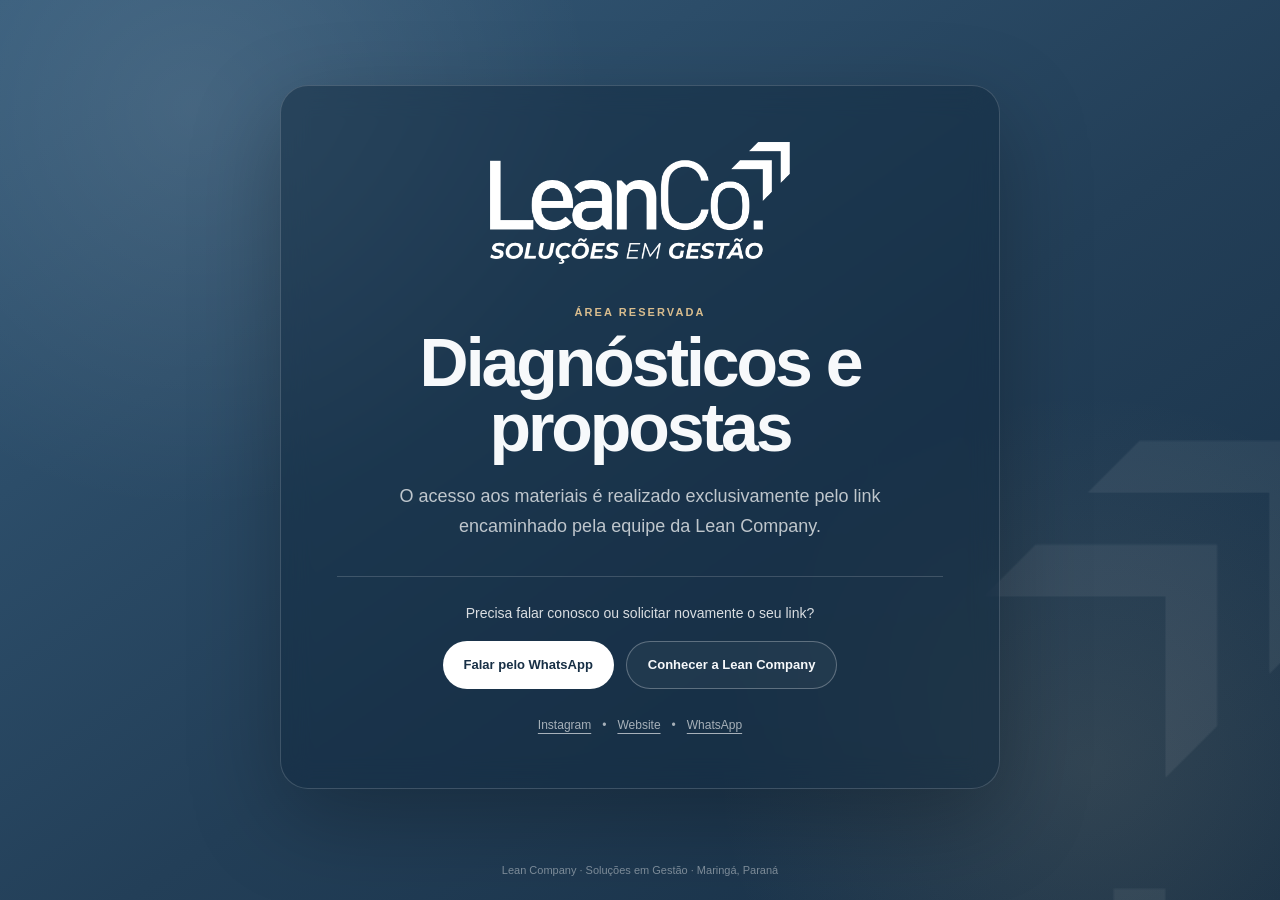
==== index.html @ 0abc59c9 "Add files via upload" ====
<!doctype html>
<html lang="pt-BR">
<head>
  <meta charset="utf-8" />
  <meta name="viewport" content="width=device-width, initial-scale=1" />
  <meta name="description" content="Área de diagnósticos e propostas da Lean Company." />
  <meta name="robots" content="noindex,nofollow,noarchive" />
  <meta name="theme-color" content="#355b7a" />
  <title>Lean Company | Diagnósticos e propostas</title>
  <link rel="icon" href="assets/lean-symbol.png" />
  <link rel="stylesheet" href="styles.css" />
</head>
<body>
  <main class="shell">
    <img class="symbol-bg" src="assets/lean-symbol.png" alt="" aria-hidden="true" />

    <section class="card" aria-labelledby="page-title">
      <img class="logo" src="assets/lean-logo.png" alt="Lean Company — Soluções em Gestão" />

      <span class="eyebrow">Área reservada</span>
      <h1 id="page-title">Diagnósticos e propostas</h1>
      <p class="lead">
        O acesso aos materiais é realizado exclusivamente pelo link encaminhado pela equipe da Lean Company.
      </p>

      <div class="divider"></div>

      <p class="support">Precisa falar conosco ou solicitar novamente o seu link?</p>

      <div class="actions">
        <a class="button primary" href="https://wa.me/5544999061699?text=Ol%C3%A1%2C%20preciso%20de%20ajuda%20para%20acessar%20uma%20proposta%20da%20Lean%20Company." target="_blank" rel="noopener noreferrer">
          Falar pelo WhatsApp
        </a>
        <a class="button secondary" href="https://leancompany.com.br/" target="_blank" rel="noopener noreferrer">
          Conhecer a Lean Company
        </a>
      </div>

      <nav class="links" aria-label="Links institucionais">
        <a href="https://www.instagram.com/leancompanybrasil/" target="_blank" rel="noopener noreferrer">Instagram</a>
        <span aria-hidden="true">•</span>
        <a href="https://leancompany.com.br/" target="_blank" rel="noopener noreferrer">Website</a>
        <span aria-hidden="true">•</span>
        <a href="https://wa.me/5544999061699" target="_blank" rel="noopener noreferrer">WhatsApp</a>
      </nav>
    </section>

    <footer>Lean Company · Soluções em Gestão · Maringá, Paraná</footer>
  </main>
</body>
</html>
---- styles.css ----
:root {
  --blue: #355b7a;
  --blue-dark: #233f58;
  --blue-deep: #172f45;
  --paper: #f3f5f7;
  --white: #ffffff;
  --text: #f7f9fb;
  --muted: rgba(255, 255, 255, .72);
  --line: rgba(255, 255, 255, .16);
  --gold: #d9bd8e;
}

* { box-sizing: border-box; }
html { min-height: 100%; }
body {
  min-height: 100vh;
  margin: 0;
  color: var(--text);
  background:
    radial-gradient(circle at 15% 12%, rgba(255,255,255,.10), transparent 30%),
    radial-gradient(circle at 85% 85%, rgba(217,189,142,.12), transparent 28%),
    linear-gradient(145deg, var(--blue) 0%, var(--blue-dark) 55%, var(--blue-deep) 100%);
  font-family: Inter, -apple-system, BlinkMacSystemFont, "Segoe UI", Arial, sans-serif;
}

a { color: inherit; }
img { display: block; max-width: 100%; }

.shell {
  position: relative;
  min-height: 100vh;
  display: grid;
  grid-template-rows: 1fr auto;
  align-items: center;
  justify-items: center;
  overflow: hidden;
  padding: 40px 22px 24px;
}

.symbol-bg {
  position: fixed;
  right: -42px;
  bottom: -44px;
  width: min(36vw, 340px);
  opacity: .065;
  filter: brightness(0) invert(1);
  pointer-events: none;
  user-select: none;
}

.card {
  position: relative;
  z-index: 2;
  width: min(100%, 720px);
  padding: clamp(30px, 5vw, 56px);
  border: 1px solid var(--line);
  border-radius: 28px;
  background: rgba(15, 39, 59, .48);
  box-shadow: 0 30px 90px rgba(0,0,0,.26);
  backdrop-filter: blur(14px);
  text-align: center;
}

.logo {
  width: min(100%, 300px);
  height: auto;
  margin: 0 auto 38px;
  filter: brightness(0) invert(1);
}

.eyebrow {
  display: inline-block;
  margin-bottom: 12px;
  color: var(--gold);
  font-size: 11px;
  font-weight: 800;
  letter-spacing: .19em;
  text-transform: uppercase;
}

h1 {
  margin: 0;
  font-size: clamp(38px, 7vw, 68px);
  line-height: .96;
  letter-spacing: -.045em;
}

.lead {
  max-width: 560px;
  margin: 22px auto 0;
  color: var(--muted);
  font-size: clamp(15px, 2vw, 18px);
  line-height: 1.65;
}

.divider {
  width: 100%;
  height: 1px;
  margin: 34px 0 28px;
  background: var(--line);
}

.support {
  margin: 0 0 20px;
  color: rgba(255,255,255,.84);
  font-size: 14px;
}

.actions {
  display: flex;
  justify-content: center;
  gap: 12px;
  flex-wrap: wrap;
}

.button {
  min-height: 48px;
  display: inline-flex;
  align-items: center;
  justify-content: center;
  padding: 0 21px;
  border-radius: 999px;
  font-size: 13px;
  font-weight: 800;
  text-decoration: none;
  transition: transform .2s ease, background .2s ease, border-color .2s ease;
}

.button:hover { transform: translateY(-2px); }
.button.primary { background: var(--white); color: var(--blue-deep); }
.button.secondary { border: 1px solid rgba(255,255,255,.28); background: rgba(255,255,255,.04); }
.button.secondary:hover { background: rgba(255,255,255,.10); border-color: rgba(255,255,255,.42); }

.links {
  display: flex;
  justify-content: center;
  align-items: center;
  flex-wrap: wrap;
  gap: 11px;
  margin-top: 29px;
  color: rgba(255,255,255,.62);
  font-size: 12px;
}

.links a { text-underline-offset: 4px; }
.links a:hover { color: #fff; }

footer {
  position: relative;
  z-index: 2;
  padding-top: 30px;
  color: rgba(255,255,255,.42);
  font-size: 11px;
  text-align: center;
}

@media (max-width: 560px) {
  .shell { padding: 20px 14px; }
  .card { border-radius: 22px; }
  .logo { width: 230px; margin-bottom: 30px; }
  .actions { display: grid; }
  .button { width: 100%; }
}
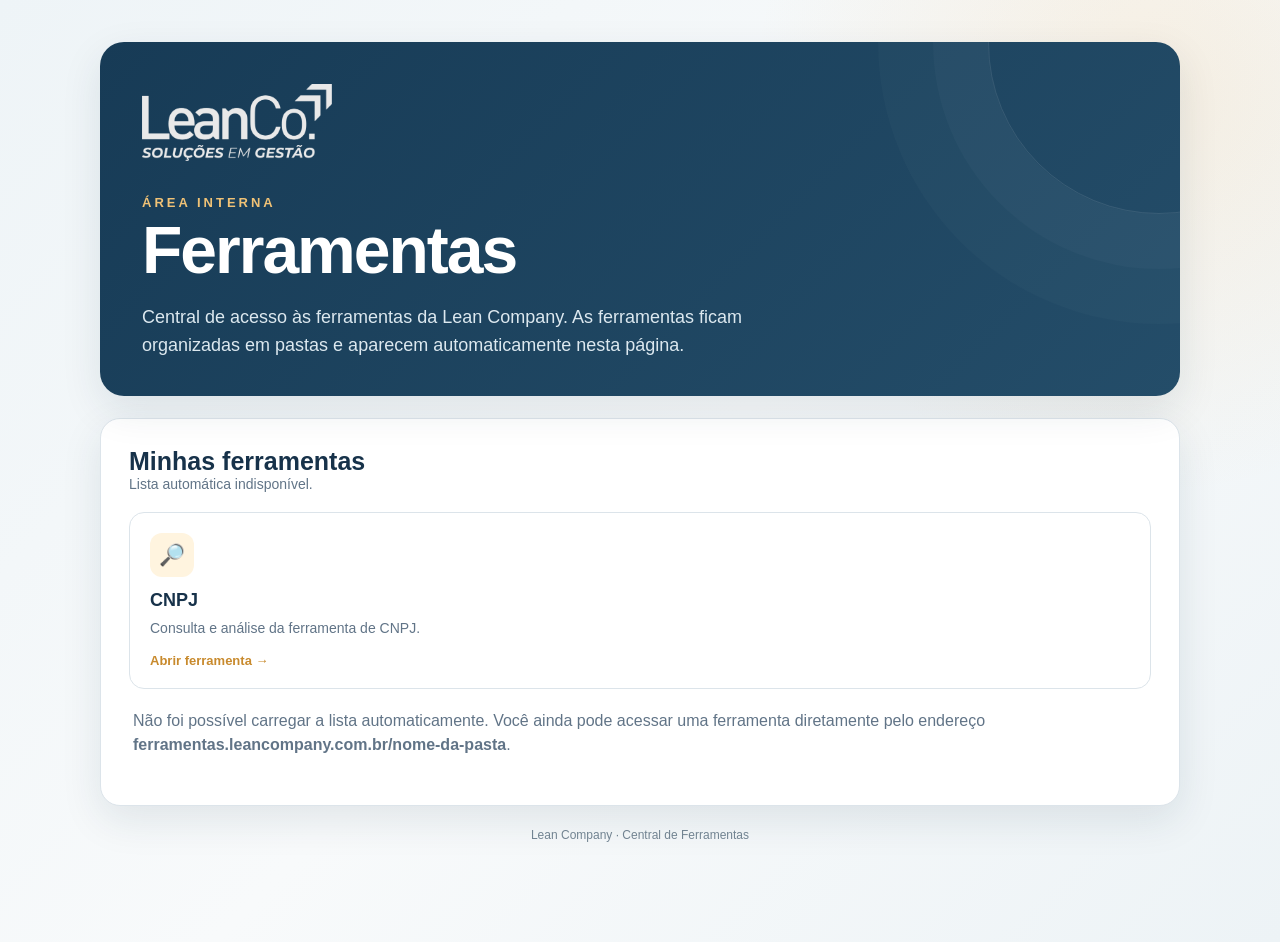
==== commit 9a371629: "Update index.html" ====
--- a/index.html
+++ b/index.html
@@ -1,51 +1,293 @@
-<!doctype html>
+<!DOCTYPE html>
 <html lang="pt-BR">
 <head>
-  <meta charset="utf-8" />
-  <meta name="viewport" content="width=device-width, initial-scale=1" />
-  <meta name="description" content="Área de diagnósticos e propostas da Lean Company." />
-  <meta name="robots" content="noindex,nofollow,noarchive" />
-  <meta name="theme-color" content="#355b7a" />
-  <title>Lean Company | Diagnósticos e propostas</title>
-  <link rel="icon" href="assets/lean-symbol.png" />
-  <link rel="stylesheet" href="styles.css" />
+  <meta charset="UTF-8">
+  <meta name="viewport" content="width=device-width, initial-scale=1.0">
+  <title>Ferramentas | Lean Company</title>
+  <meta name="description" content="Central de ferramentas da Lean Company.">
+  <style>
+    :root{
+      --bg:#f4f7f9;
+      --card:#ffffff;
+      --text:#17324a;
+      --muted:#617487;
+      --accent:#e6a84a;
+      --accent-dark:#c88a2d;
+      --line:#dce4ea;
+      --shadow:0 14px 40px rgba(20,45,65,.10);
+    }
+    *{box-sizing:border-box}
+    body{
+      margin:0;
+      min-height:100vh;
+      font-family:Arial, Helvetica, sans-serif;
+      color:var(--text);
+      background:
+        radial-gradient(circle at 90% 10%, rgba(230,168,74,.14), transparent 28%),
+        linear-gradient(135deg,#eef4f7 0%,#f8fafb 52%,#edf3f6 100%);
+    }
+    .wrap{
+      width:min(1080px, calc(100% - 32px));
+      margin:42px auto;
+    }
+    .hero{
+      position:relative;
+      overflow:hidden;
+      background:linear-gradient(135deg,#173b56,#244d69);
+      border-radius:24px;
+      padding:42px 42px 36px;
+      color:white;
+      box-shadow:var(--shadow);
+    }
+    .hero:after{
+      content:"";
+      position:absolute;
+      width:340px;height:340px;
+      right:-150px;top:-170px;
+      border:1px solid rgba(255,255,255,.10);
+      border-radius:50%;
+      box-shadow:0 0 0 55px rgba(255,255,255,.025),
+                 0 0 0 110px rgba(255,255,255,.02);
+    }
+    .brand{
+      display:flex;
+      align-items:center;
+      gap:16px;
+      position:relative;
+      z-index:1;
+    }
+    .brand img{
+      width:190px;
+      max-width:55vw;
+      height:auto;
+      object-fit:contain;
+    }
+    .eyebrow{
+      margin:34px 0 8px;
+      color:#f0c276;
+      font-size:13px;
+      font-weight:800;
+      letter-spacing:3px;
+      text-transform:uppercase;
+    }
+    h1{
+      margin:0;
+      font-size:clamp(38px,6vw,66px);
+      line-height:.98;
+      letter-spacing:-2px;
+      position:relative;
+      z-index:1;
+    }
+    .intro{
+      max-width:690px;
+      margin:20px 0 0;
+      color:#dce8ef;
+      font-size:18px;
+      line-height:1.6;
+      position:relative;
+      z-index:1;
+    }
+    .tools{
+      margin-top:22px;
+      background:var(--card);
+      border:1px solid var(--line);
+      border-radius:20px;
+      padding:28px;
+      box-shadow:var(--shadow);
+    }
+    .tools-head{
+      display:flex;
+      justify-content:space-between;
+      align-items:end;
+      gap:16px;
+      margin-bottom:20px;
+    }
+    .tools-head h2{margin:0;font-size:25px}
+    .status{margin:0;color:var(--muted);font-size:14px}
+    .grid{
+      display:grid;
+      grid-template-columns:repeat(auto-fit,minmax(240px,1fr));
+      gap:14px;
+    }
+    .tool{
+      display:block;
+      text-decoration:none;
+      color:var(--text);
+      border:1px solid var(--line);
+      border-radius:15px;
+      padding:20px;
+      background:#fff;
+      transition:transform .16s ease, box-shadow .16s ease, border-color .16s ease;
+    }
+    .tool:hover{
+      transform:translateY(-3px);
+      border-color:#c9d5dd;
+      box-shadow:0 10px 24px rgba(20,45,65,.09);
+    }
+    .icon{
+      width:44px;height:44px;
+      display:grid;place-items:center;
+      border-radius:12px;
+      background:#fff4df;
+      color:#9a681f;
+      font-size:21px;
+      margin-bottom:13px;
+    }
+    .tool h3{margin:0 0 7px;font-size:18px}
+    .tool p{margin:0;color:var(--muted);font-size:14px;line-height:1.45}
+    .arrow{
+      margin-top:15px;
+      color:var(--accent-dark);
+      font-size:13px;
+      font-weight:700;
+    }
+    .empty,.error{
+      color:var(--muted);
+      padding:20px 4px;
+      line-height:1.5;
+    }
+    footer{
+      text-align:center;
+      color:#718391;
+      font-size:12px;
+      padding:22px 0 8px;
+    }
+    @media (max-width:600px){
+      .wrap{width:min(100% - 18px,1080px);margin:10px auto 22px}
+      .hero{padding:30px 24px 28px;border-radius:18px}
+      .tools{padding:20px;border-radius:18px}
+      .tools-head{display:block}
+      .status{margin-top:7px}
+    }
+  </style>
 </head>
 <body>
-  <main class="shell">
-    <img class="symbol-bg" src="assets/lean-symbol.png" alt="" aria-hidden="true" />
-
-    <section class="card" aria-labelledby="page-title">
-      <img class="logo" src="assets/lean-logo.png" alt="Lean Company — Soluções em Gestão" />
-
-      <span class="eyebrow">Área reservada</span>
-      <h1 id="page-title">Diagnósticos e propostas</h1>
-      <p class="lead">
-        O acesso aos materiais é realizado exclusivamente pelo link encaminhado pela equipe da Lean Company.
+  <main class="wrap">
+    <section class="hero">
+      <div class="brand">
+        <img src="assets/lean-logo.png" alt="Lean Company">
+      </div>
+
+      <div class="eyebrow">Área interna</div>
+      <h1>Ferramentas</h1>
+      <p class="intro">
+        Central de acesso às ferramentas da Lean Company.
+        As ferramentas ficam organizadas em pastas e aparecem automaticamente nesta página.
       </p>
-
-      <div class="divider"></div>
-
-      <p class="support">Precisa falar conosco ou solicitar novamente o seu link?</p>
-
-      <div class="actions">
-        <a class="button primary" href="https://wa.me/5544999061699?text=Ol%C3%A1%2C%20preciso%20de%20ajuda%20para%20acessar%20uma%20proposta%20da%20Lean%20Company." target="_blank" rel="noopener noreferrer">
-          Falar pelo WhatsApp
-        </a>
-        <a class="button secondary" href="https://leancompany.com.br/" target="_blank" rel="noopener noreferrer">
-          Conhecer a Lean Company
-        </a>
-      </div>
-
-      <nav class="links" aria-label="Links institucionais">
-        <a href="https://www.instagram.com/leancompanybrasil/" target="_blank" rel="noopener noreferrer">Instagram</a>
-        <span aria-hidden="true">•</span>
-        <a href="https://leancompany.com.br/" target="_blank" rel="noopener noreferrer">Website</a>
-        <span aria-hidden="true">•</span>
-        <a href="https://wa.me/5544999061699" target="_blank" rel="noopener noreferrer">WhatsApp</a>
-      </nav>
     </section>
 
-    <footer>Lean Company · Soluções em Gestão · Maringá, Paraná</footer>
+    <section class="tools">
+      <div class="tools-head">
+        <div>
+          <h2>Minhas ferramentas</h2>
+          <p class="status" id="status">Carregando ferramentas...</p>
+        </div>
+      </div>
+
+      <div class="grid" id="tools"></div>
+      <div class="empty" id="empty" hidden>
+        Nenhuma ferramenta foi encontrada.
+      </div>
+      <div class="error" id="error" hidden>
+        Não foi possível carregar a lista automaticamente.
+        Você ainda pode acessar uma ferramenta diretamente pelo endereço
+        <strong>ferramentas.leancompany.com.br/nome-da-pasta</strong>.
+      </div>
+    </section>
+
+    <footer>
+      Lean Company · Central de Ferramentas
+    </footer>
   </main>
+
+  <script>
+    /*
+      A lista é lida diretamente do GitHub.
+      Sempre que você criar uma NOVA PASTA na raiz do repositório,
+      ela poderá aparecer aqui automaticamente, sem editar este HTML.
+
+      Repositório: leanco-propostas/ferramentas
+    */
+    const API = "https://api.github.com/repos/leanco-propostas/ferramentas/contents/";
+    const EXCLUDED = new Set(["assets", ".github"]);
+
+    const icons = ["🔎","📊","🧰","⚙️","📄","📈","🗂️","🧮"];
+
+    function titleFromFolder(name) {
+      return name
+        .replace(/[-_]+/g, " ")
+        .replace(/\b\w/g, c => c.toUpperCase());
+    }
+
+    function descriptionFor(name) {
+      const descriptions = {
+        cnpj: "Consulta e análise da ferramenta de CNPJ.",
+      };
+      return descriptions[name.toLowerCase()] ||
+             "Acesse esta ferramenta da Lean Company.";
+    }
+
+    async function loadTools() {
+      const grid = document.getElementById("tools");
+      const status = document.getElementById("status");
+      const empty = document.getElementById("empty");
+      const error = document.getElementById("error");
+
+      try {
+        const response = await fetch(API, {
+          headers: { "Accept": "application/vnd.github+json" },
+          cache: "no-store"
+        });
+
+        if (!response.ok) throw new Error("GitHub API: " + response.status);
+
+        const items = await response.json();
+
+        const folders = items
+          .filter(item => item.type === "dir" && !EXCLUDED.has(item.name))
+          .sort((a,b) => a.name.localeCompare(b.name, "pt-BR"));
+
+        if (!folders.length) {
+          status.textContent = "Nenhuma ferramenta cadastrada ainda.";
+          empty.hidden = false;
+          return;
+        }
+
+        status.textContent = `${folders.length} ferramenta${folders.length === 1 ? "" : "s"} disponível${folders.length === 1 ? "" : "eis"}.`;
+
+        folders.forEach((folder, index) => {
+          const a = document.createElement("a");
+          a.className = "tool";
+          a.href = "./" + encodeURIComponent(folder.name) + "/";
+          a.innerHTML = `
+            <div class="icon">${icons[index % icons.length]}</div>
+            <h3>${titleFromFolder(folder.name)}</h3>
+            <p>${descriptionFor(folder.name)}</p>
+            <div class="arrow">Abrir ferramenta →</div>
+          `;
+          grid.appendChild(a);
+        });
+
+      } catch (err) {
+        console.error(err);
+        status.textContent = "Lista automática indisponível.";
+        error.hidden = false;
+
+        // Fallback: mantém a ferramenta CNPJ acessível mesmo se a API do GitHub estiver indisponível.
+        const a = document.createElement("a");
+        a.className = "tool";
+        a.href = "./cnpj/";
+        a.innerHTML = `
+          <div class="icon">🔎</div>
+          <h3>CNPJ</h3>
+          <p>Consulta e análise da ferramenta de CNPJ.</p>
+          <div class="arrow">Abrir ferramenta →</div>
+        `;
+        grid.appendChild(a);
+      }
+    }
+
+    loadTools();
+  </script>
 </body>
 </html>
